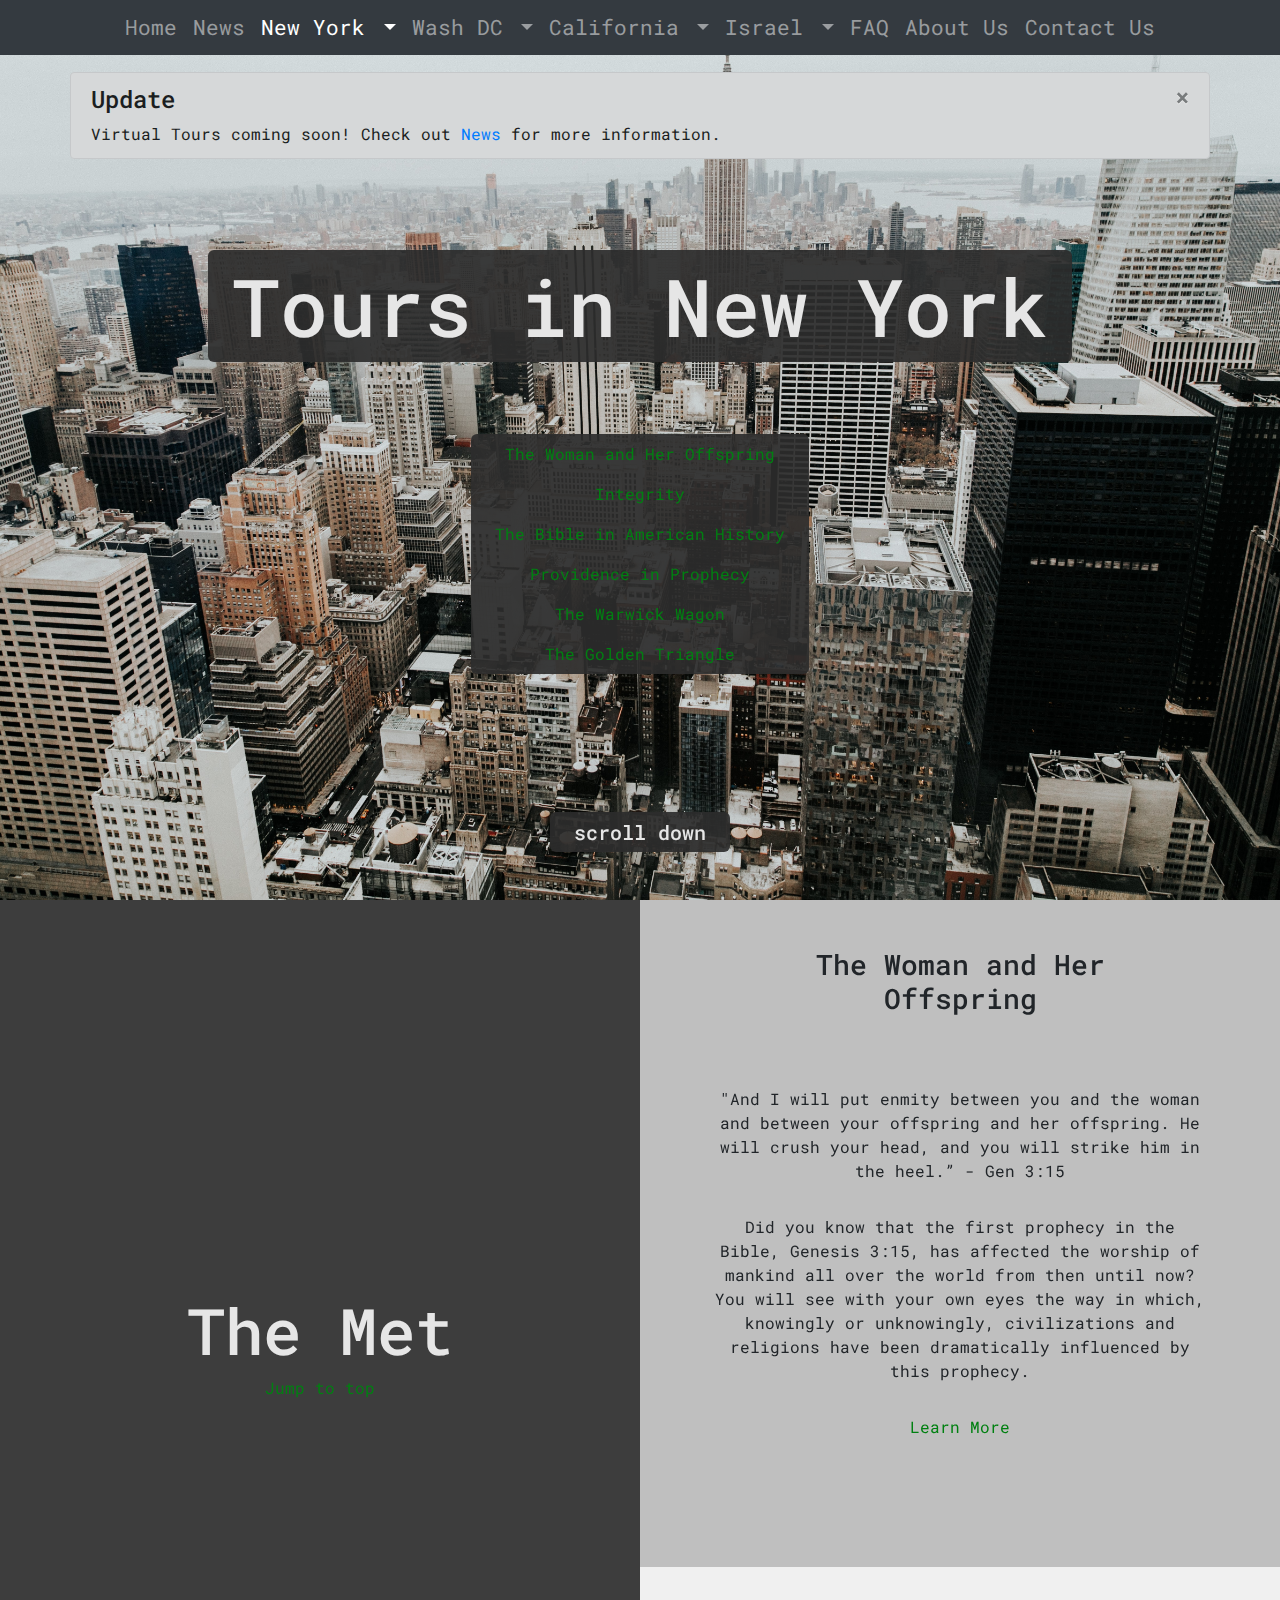
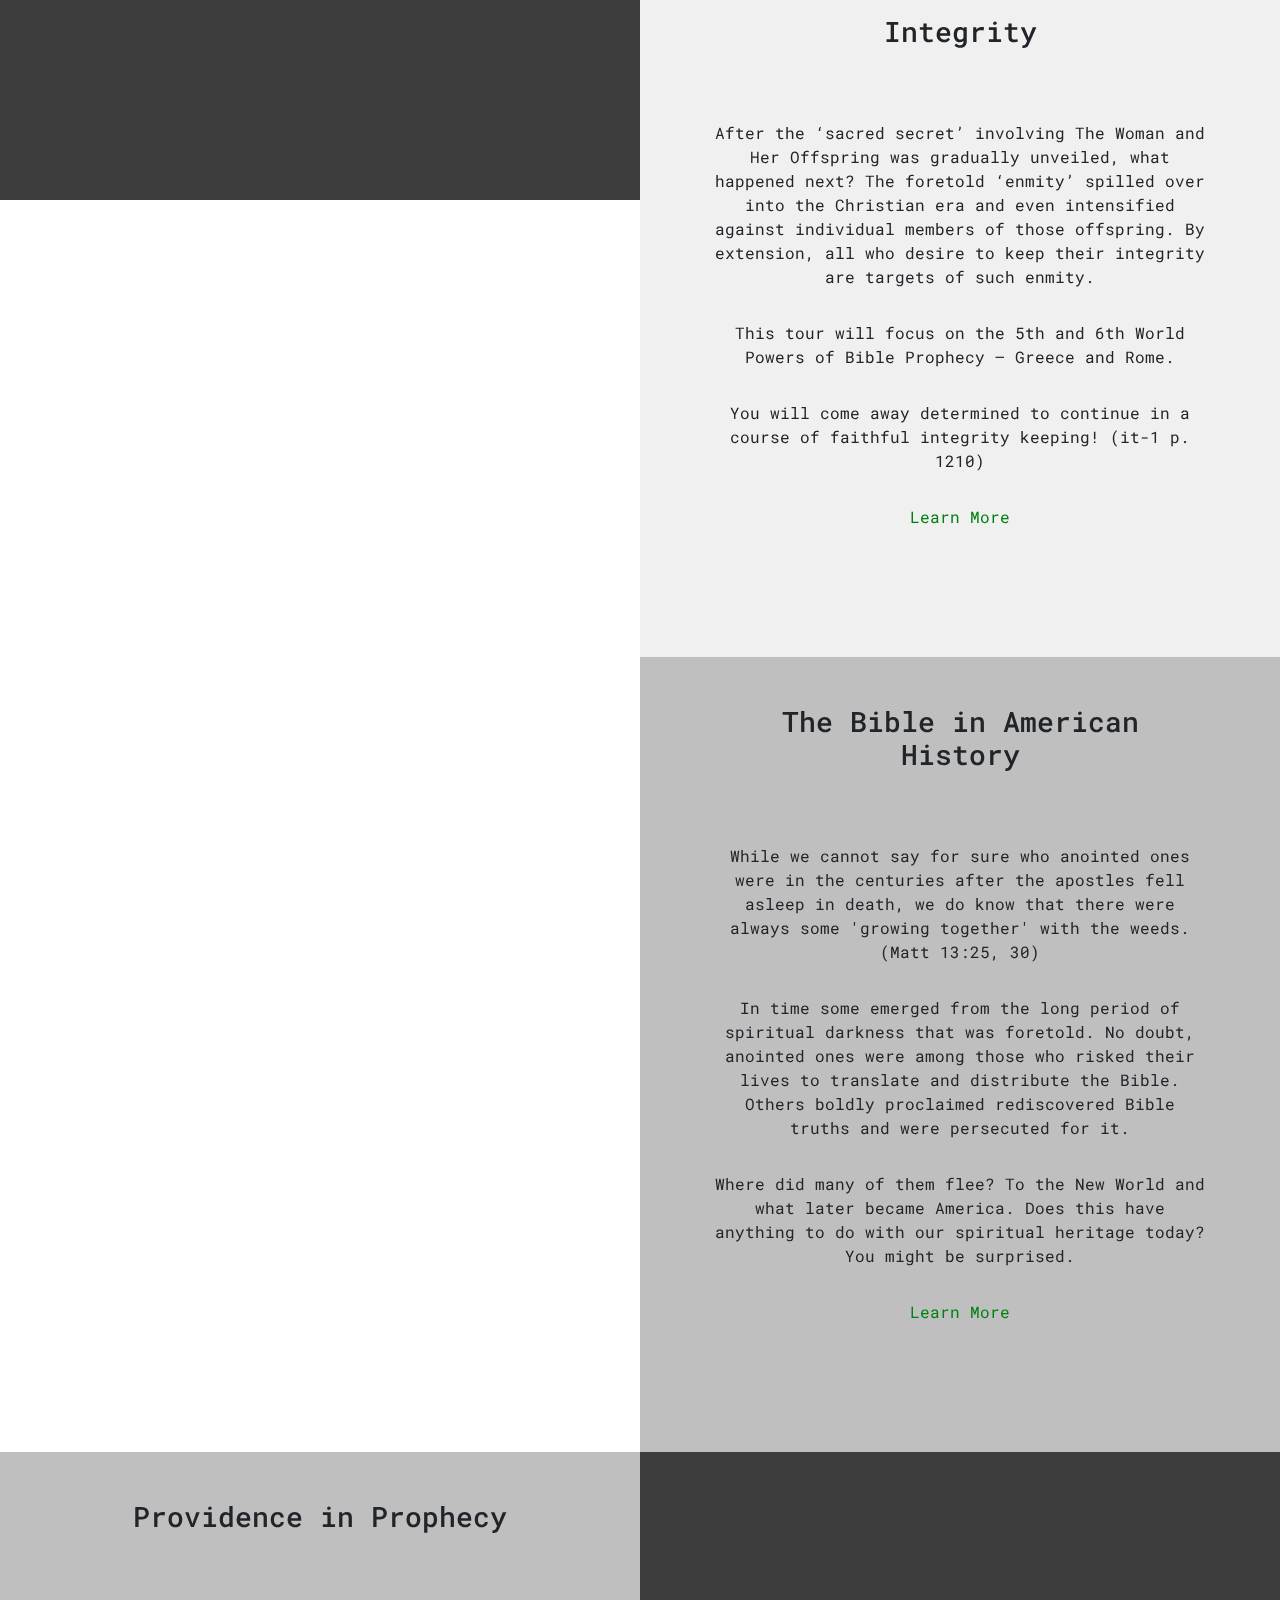
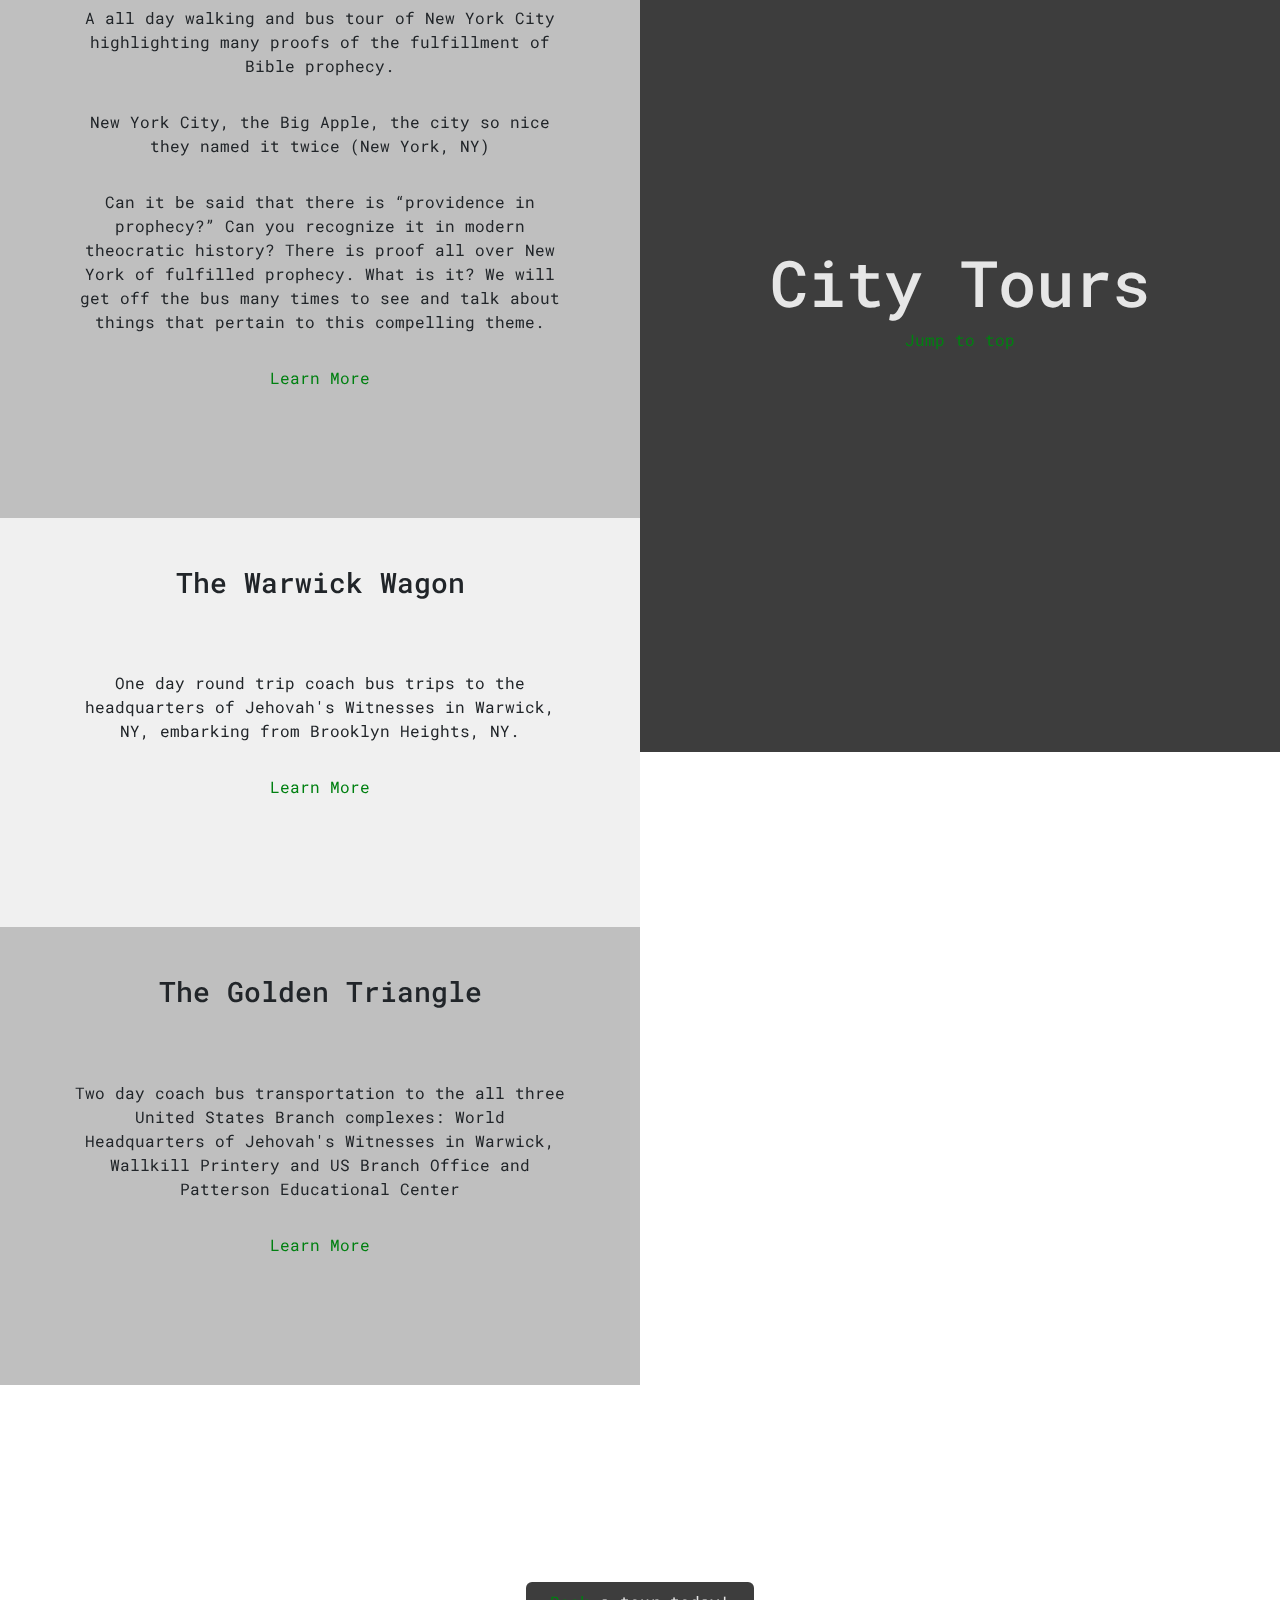
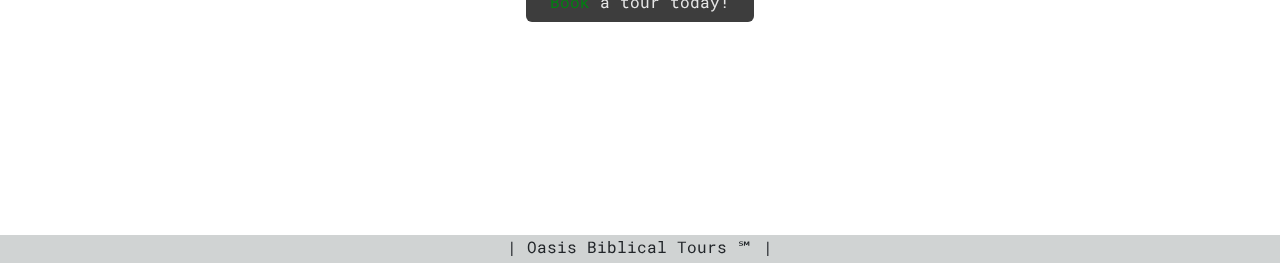
==== newyork.html @ 7457e110 "Add New York page and animated backgrounds" ====
<!DOCTYPE html>
<html lang="en">
<head>
    <meta charset="UTF-8">
    <link rel="icon" type="image/png" href="img/oasisFavicon.png"/> 
    <meta name="viewport" content="width=device-width, initial-scale=1">
    <link rel="stylesheet" href="https://maxcdn.bootstrapcdn.com/bootstrap/4.5.2/css/bootstrap.min.css">
    <script src="https://ajax.googleapis.com/ajax/libs/jquery/3.5.1/jquery.min.js"></script>
    <script src="https://cdnjs.cloudflare.com/ajax/libs/popper.js/1.16.0/umd/popper.min.js"></script>
    <script src="https://maxcdn.bootstrapcdn.com/bootstrap/4.5.2/js/bootstrap.min.js"></script>
    <link rel="stylesheet" href="style.css">
    <link href="https://fonts.googleapis.com/css2?family=Roboto+Mono:wght@100;400;700&display=swap" rel="stylesheet">
    <title>Oasis Biblical Tours</title>
</head>
<body>  

  <nav class="p-1 navbar navbar-expand-md navbar-dark bg-dark fixed-top">
      <button class="navbar-toggler" type="button" data-toggle="collapse" data-target="#navbarSupportedContent" aria-controls="navbarSupportedContent" aria-expanded="false" aria-label="Toggle navigation">
        <span class="navbar-toggler-icon"></span>
      </button>
    
      <div class="collapse navbar-collapse justify-content-center" id="navbarSupportedContent">
        <ul class="navbar-nav">
          <li class="nav-item">
            <a class="nav-link" href="./index.html">Home</a>
          </li>
          <li class="nav-item">
            <a class="nav-link" href="#">News</a>
          </li>
          <li class="nav-item active dropdown">
            <a class="nav-link dropdown-toggle" href="#" id="navbarDropdown" role="button" data-toggle="dropdown" aria-haspopup="true" aria-expanded="false">
              New York
            </a>
            <div class="dropdown-menu" aria-labelledby="navbarDropdown">
              <a class="dropdown-item" href="./newyork.html">Overview</a>
              <a class="dropdown-item" href="#">Museum</a>
              <a class="dropdown-item" href="#">City</a>
            </div>
          </li>
          <li class="nav-item dropdown">
              <a class="nav-link dropdown-toggle" href="#" id="navbarDropdown" role="button" data-toggle="dropdown" aria-haspopup="true" aria-expanded="false">
                Wash DC
              </a>
              <div class="dropdown-menu" aria-labelledby="navbarDropdown">
                <a class="dropdown-item" href="#">Action</a>
                <a class="dropdown-item" href="#">Another action</a>
                <div class="dropdown-divider"></div>
                <a class="dropdown-item" href="#">Something else here</a>
              </div>
          </li>
          <li class="nav-item dropdown">
              <a class="nav-link dropdown-toggle" href="#" id="navbarDropdown" role="button" data-toggle="dropdown" aria-haspopup="true" aria-expanded="false">
                California
              </a>
              <div class="dropdown-menu" aria-labelledby="navbarDropdown">
                <a class="dropdown-item" href="#">Action</a>
                <a class="dropdown-item" href="#">Another action</a>
                <div class="dropdown-divider"></div>
                <a class="dropdown-item" href="#">Something else here</a>
              </div>
          </li>
          <li class="nav-item dropdown">
              <a class="nav-link dropdown-toggle" href="#" id="navbarDropdown" role="button" data-toggle="dropdown" aria-haspopup="true" aria-expanded="false">
                Israel
              </a>
              <div class="dropdown-menu" aria-labelledby="navbarDropdown">
                <a class="dropdown-item" href="#">Action</a>
                <a class="dropdown-item" href="#">Another action</a>
                <div class="dropdown-divider"></div>
                <a class="dropdown-item" href="#">Something else here</a>
              </div>
          </li>
          <li class="nav-item">
              <a class="nav-link" href="#">FAQ</a>
          </li>
          <li class="nav-item">
              <a class="nav-link" href="#">About Us</a>
          </li>
          <li class="nav-item">
              <a class="nav-link" href="#">Contact Us</a>
          </li>
        </ul>
      </div>
    </nav>
    <div id="alert" class="container alert fixed-top alert-dark alert-dismissible fade show" role="alert">
      <h4 class="alert-heading">Update</h4>
      Virtual Tours coming soon! Check out <a href="#">News</a> for more information.
      <button type="button" class="close" data-dismiss="alert" aria-label="Close">
        <span aria-hidden="true">&times;</span>
      </button>
    </div>

    <div id="parallaxPic" class="firstParallax d-flex flex-column align-items-center justify-content-center">
      <h1 class="my-4 text-center textBox darkTheme">Tours in New York</h1>
      <div class= "d-flex align-items-center justify-content-center darkTheme textBox p-2 mt-5">
        <div class="d-flex flex-column align-items-center mx-3">
          <p><a href="#womanOff">The Woman and Her Offspring</a></p>
          <p><a href="#int">Integrity</a></p>
          <p><a href="#bah">The Bible in American History</a></p>
          <p><a href="#providence">Providence in Prophecy</a></p>
          <p><a href="#warwagon">The Warwick Wagon</a></p>
          <p class="mb-0"><a href="#goldtri">The Golden Triangle</a></p>
        </div>
      </div>
      <div class="fixed-bottom d-flex justify-content-center">
        <h5 class="textBox darkTheme mb-5">scroll down</h5>
      </div>
    </div>
    <section class="h-100 text-center d-flex container-fluid">
      <div class="row">
        <div class="col-lg-6 px-0 d-flex flex-column darkTheme align-items-center justify-content-center fullvh sticky-top">
          <h2 class="my-2">The Met</h2>
          <p><a href="#top">Jump to top</a></p>
        </div>
        <div class="col-lg-6 px-0">
          <div class="d-flex flex-column p-5 m-0 lightTheme big-bottom-padding">
            <h3 id="womanOff">The Woman and Her Offspring</h3>
            <p>
              "And I will put enmity between you and the woman and between your offspring and her offspring. He will crush your head, and you will strike him in the heel.” - Gen 3:15
            </p>
            <p>
              Did you know that the first prophecy in the Bible, Genesis 3:15, has affected the worship of mankind all over the world from then until now?  You will see with your own eyes the way in which, knowingly or unknowingly, civilizations and religions have been dramatically influenced by this prophecy.  
            </p>
            <p><a href="#">Learn More</a></p>
          </div>
          <div class="d-flex flex-column p-5 m-0 lighterTheme big-bottom-padding">
            <h3 id="int">Integrity</h3>
            <p>
              After the ‘sacred secret’ involving The Woman and Her Offspring was gradually unveiled, what happened next?  The foretold ‘enmity’ spilled over into the Christian era and even intensified against individual members of those offspring.  By extension, all who desire to keep their integrity are targets of such enmity.  
            </p>
            <p>
              This tour will focus on the 5th and 6th World Powers of Bible Prophecy – Greece and Rome. 
            </p>
            <p>
              You will come away determined to continue in a course of faithful integrity keeping! (it-1 p. 1210) 
            </p>
            <p><a href="#">Learn More</a></p>
          </div>
          <div class="d-flex flex-column p-5 m-0 lightTheme big-bottom-padding">
            <h3 id="bah">The Bible in American History</h3>
            <p>
              While we cannot say for sure who anointed ones were in the centuries after the apostles fell asleep in death, we do know that there were always some 'growing together' with the weeds. (Matt 13:25, 30)  
            </p>
            <p>
              In time some emerged from the long period of spiritual darkness that was foretold.  No doubt, anointed ones were among those who risked their lives to translate and distribute the Bible.  Others boldly proclaimed rediscovered Bible truths and were persecuted for it.  
            </p>
            <p>
              Where did many of them flee?  To the New World and what later became America. Does this have anything to do with our spiritual heritage today?  You might be surprised.  
            </p>
            <p><a href="#">Learn More</a></p>
          </div>
        </div>
      </div>
    </section>
    <div id="secondParallax"></div>
    <section class="h-100 text-center d-flex container-fluid">
      <div class="row flex-row-reverse">
        <div class="col-lg-6 px-0 d-flex flex-column darkTheme align-items-center justify-content-center fullvh sticky-top">
          <h2 class="my-2">City Tours</h2>
          <p><a href="#top">Jump to top</a></p>
        </div>
        <div class="col-lg-6 px-0">
          <div class="d-flex flex-column p-5 m-0 lightTheme big-bottom-padding">
            <h3 id="providence">Providence in Prophecy</h3>
            <p>
              A all day walking and bus tour of New York City highlighting many proofs of the fulfillment of Bible prophecy.
            </p>
            <p>
              New York City, the Big Apple, the city so nice they named it twice (New York, NY)
            </p>
            <p>
              Can it be said that there is “providence in prophecy?”  Can you recognize it in modern theocratic history?  There is proof all over New York of fulfilled prophecy.  What is it?  We will get off the bus many times to see and talk about things that pertain to this compelling theme.
            </p>
            <p><a href="#">Learn More</a></p>
          </div>
          <div class="d-flex flex-column p-5 m-0 lighterTheme big-bottom-padding">
            <h3 id="warwagon">The Warwick Wagon</h3>
            <p>
              One day round trip coach bus trips to the headquarters of Jehovah's Witnesses in Warwick, NY, embarking from Brooklyn Heights, NY.
            </p>
            <p><a href="#">Learn More</a></p>
          </div>
          <div class="d-flex flex-column p-5 m-0 lightTheme big-bottom-padding">
            <h3 id="goldtri">The Golden Triangle</h3>
            <p>
              Two day coach bus transportation to the all three United States Branch complexes: World Headquarters of Jehovah's Witnesses in Warwick, Wallkill Printery and US Branch Office and Patterson Educational Center
            </p>
            <p><a href="#">Learn More</a></p>
          </div>
        </div>
      </div>
    </section>
    <div class="spacers d-flex flex-column align-items-center justify-content-center">
      <p class="darkTheme textBox"><a href="#">Book</a> a tour today!</p>
    </div>
    <div id="footer">
        <p class="text-center pb-1">| Oasis Biblical Tours ℠ |</p>
    </div>
    <script src="main.js"></script>
</body>
</html>
---- style.css ----
* {
    font-family: 'Roboto Mono', monospace;
}

html {
    scroll-behavior: smooth;
  }

/* Small devices (landscape phones, 544px and up) */
@media (min-width: 400px) {  
  h1 {font-size:2.5rem;} 
  .fullvh {
        height: auto;
        top: 2.5rem;
    }
}
 
/* Medium devices (tablets, 768px and up) The navbar toggle appears at this breakpoint */
@media (min-width: 768px) {  
  h1 {font-size:3.5rem;} 
  nav {font-size:.8rem;}
}
 
/* Large devices (desktops, 992px and up) */
@media (min-width: 992px) { 
  h1 {font-size:4rem;}
  nav {font-size:1rem;}
  .fullvh {height: 100vh;}
}
 
/* Extra large devices (large desktops, 1200px and up) */
@media (min-width: 1200px) {  
  h1 {font-size:5rem;} 
  nav {font-size:1.3rem;}
}
 
p > a {
    color: rgb(0, 128, 17);
    /* text-shadow: 1px 1px 2px rgb(0, 0, 0); */
}

p > a:hover {
    color: rgb(0, 128, 17);
    text-shadow: 1px 1px 10px rgb(0, 0, 0);
}

h2 {
    font-size: 4em;
}

#alert {
    position: fixed;
    top: 8%;
    left: 0;
    right: 0;
    margin: auto;
    animation-name: appear;
    animation-duration: 3s;
}

@-webkit-keyframes appear {
    0% {
        top: -10%;
        opacity: 0;
    }

    50%  {
        opacity: .8;
    }
    100% {
        top: 8%;
        opacity: 1;
    }
}


.navbar-nav > li > .dropdown-menu { 
    background-color: rgba(44, 44, 44, 0.9); 
}

.navbar-nav > li > .dropdown-menu > a { 
    color: rgb(230, 230, 230);
}

.navbar-nav > li > .dropdown-menu > a:hover { 
    background-color: rgba(44, 44, 44, 0.5); 
}

.textBox {
    padding: 8px 24px;
    border-radius: 6px;
}

.darkTheme {
    color: rgb(230, 230, 230);
    background: rgba(44, 44, 44, 0.92);
}

.lightTheme {
    background-color: rgba(184, 184, 184, 0.9);
}

.lighterTheme {
    background-color: rgba(238, 238, 238, 0.9);
}

#parallaxPic {
    transition-property: background-image;
    transition-duration: 1.5s;
    transition-timing-function: ease;
    transition-delay: 5s;
}

#secondParallax {
    transition-property: background-image;
    transition-duration: 1.5s;
    transition-timing-function: ease;
    transition-delay: 5s;
}

.firstParallax {
    background-size: cover;
    background-position: center;
    height: 100vh;
    z-index: -1;
}

#secondParallax {
    background-size: cover;
    background-position: center;
    position: fixed;
    top: 0px;
    bottom: 0px;
    left: 0px;
    right: 0px;
    z-index: -2;
    -webkit-transform: translateZ(0);
}

h5 {
    -webkit-animation: glow 1.5s ease-in-out infinite alternate;
    -moz-animation: glow 1.5s ease-in-out infinite alternate;
    animation: glow 1.5s ease-in-out infinite alternate;
}

  
  @-webkit-keyframes glow {
    from {
      text-shadow: 0 0 5px #fff, 0 0 20px #fff;
    }
    to {
      text-shadow: 0 0 10px #fff, 0 0 30px #6d6d6d, 
    }
  }

#footer{
    height: 1.5em;
}

#footer > p {;
    background-color: rgb(208, 211, 211);
    margin-bottom: -3em;
}

.spacers {
    height: 50vh;
}

/* styles specific to newyork page */

h3 {
    margin: 2em;
    padding-top: 11rem;
    margin-top: -11rem;
}

h3 ~ p {
    margin: 1em 1.5em;
}

.big-bottom-padding {
    padding-bottom: 7rem!important;
}
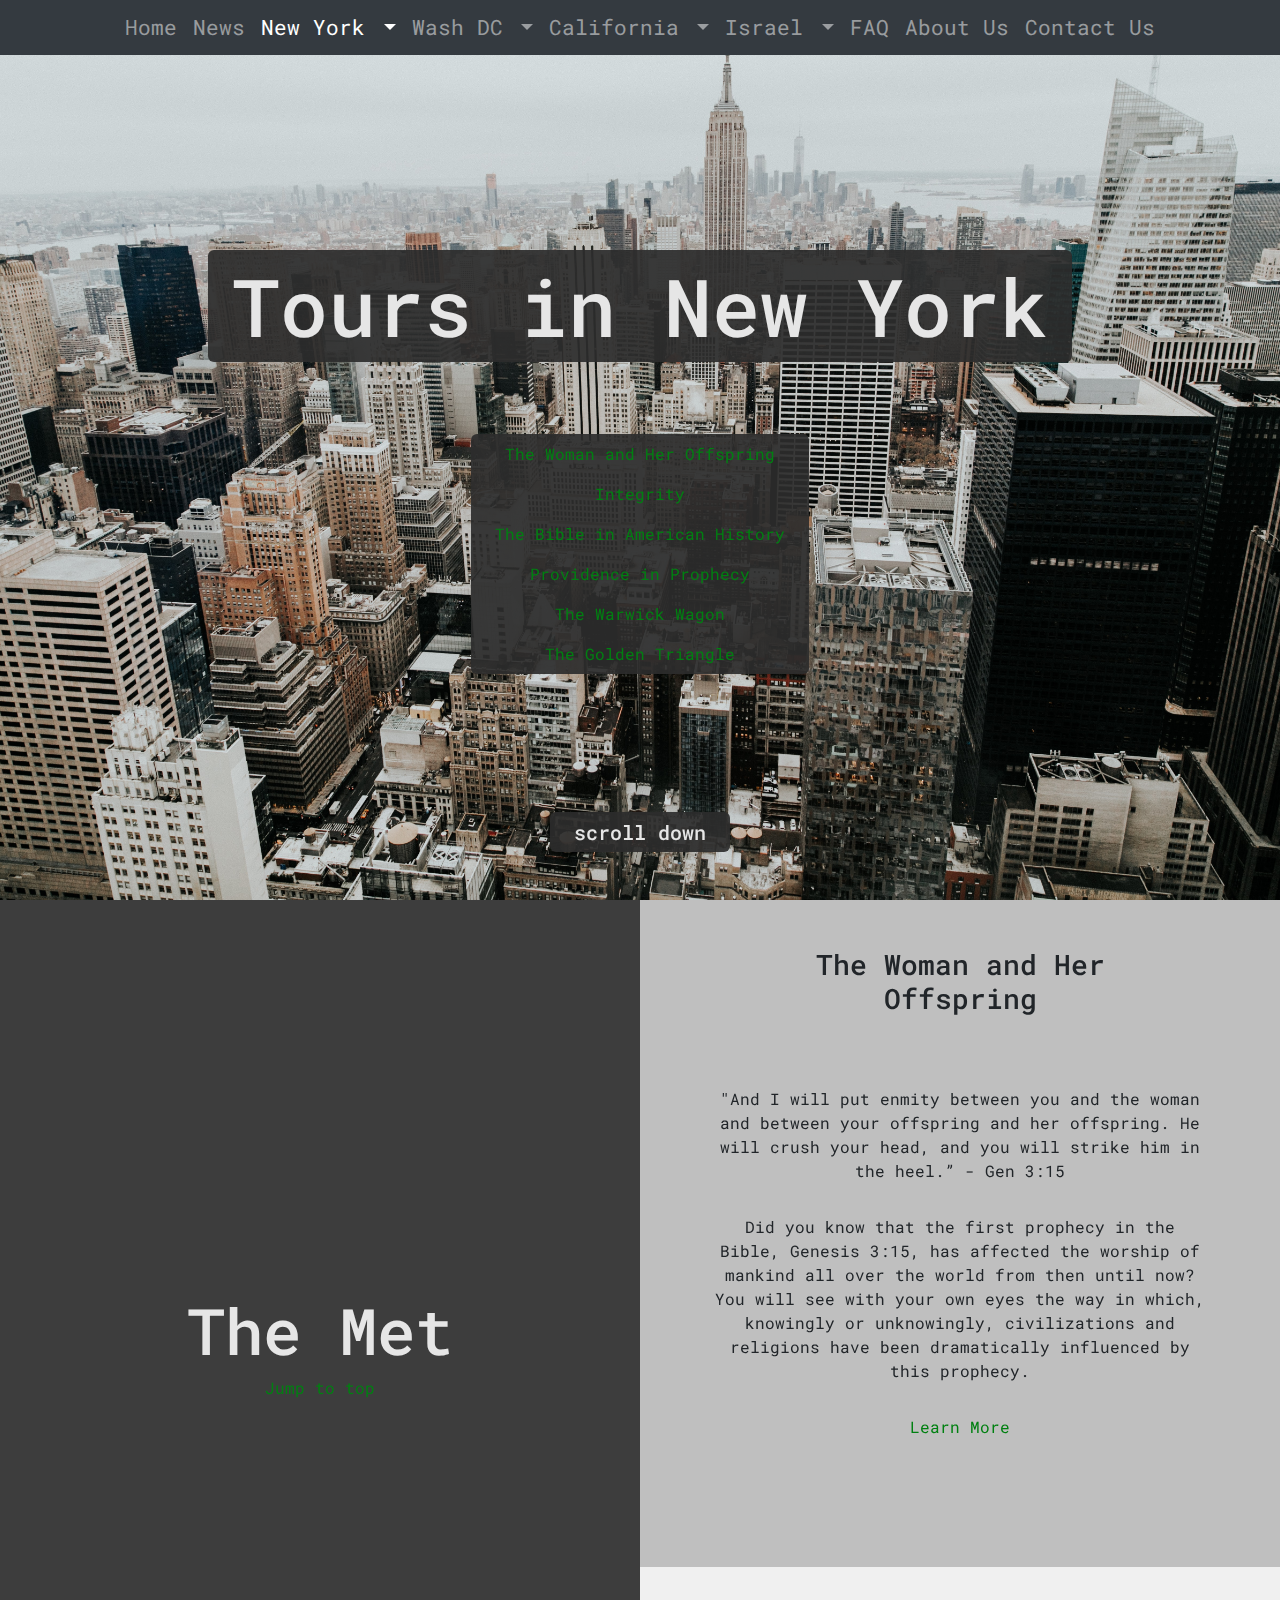
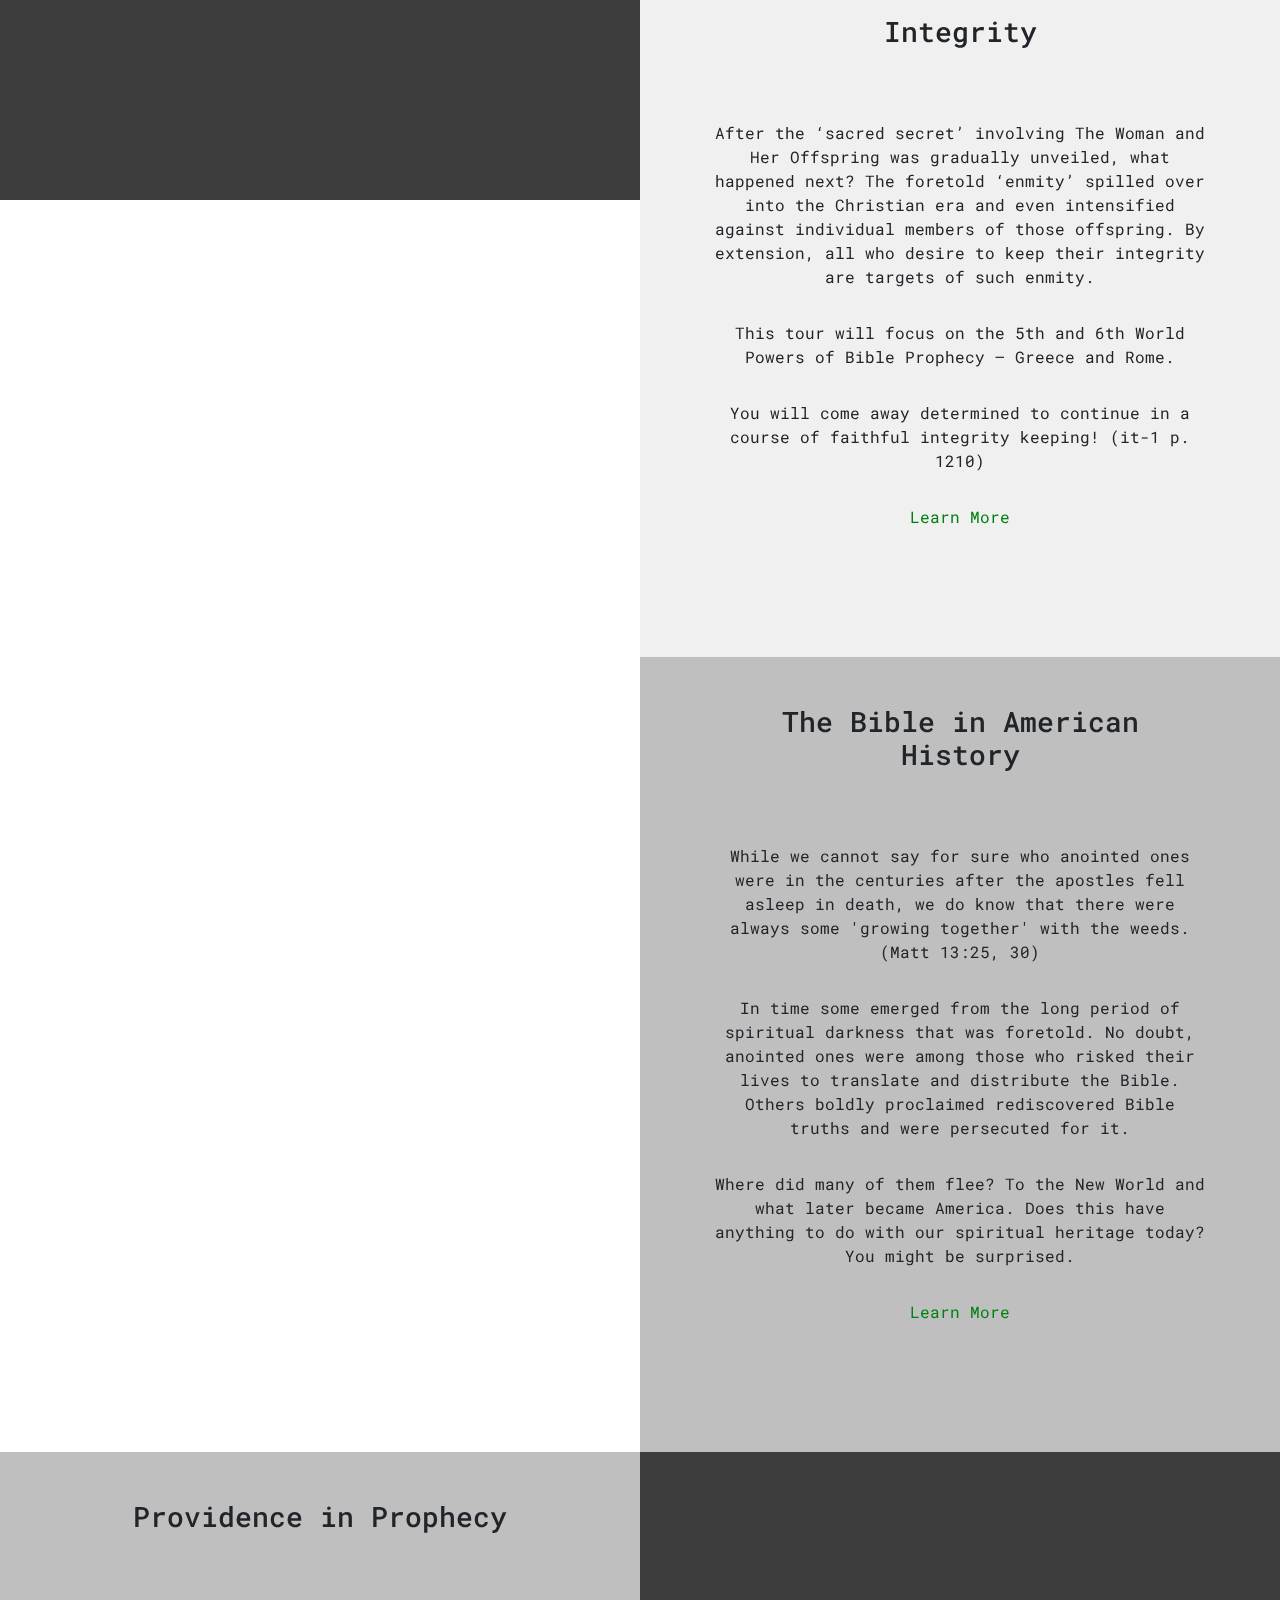
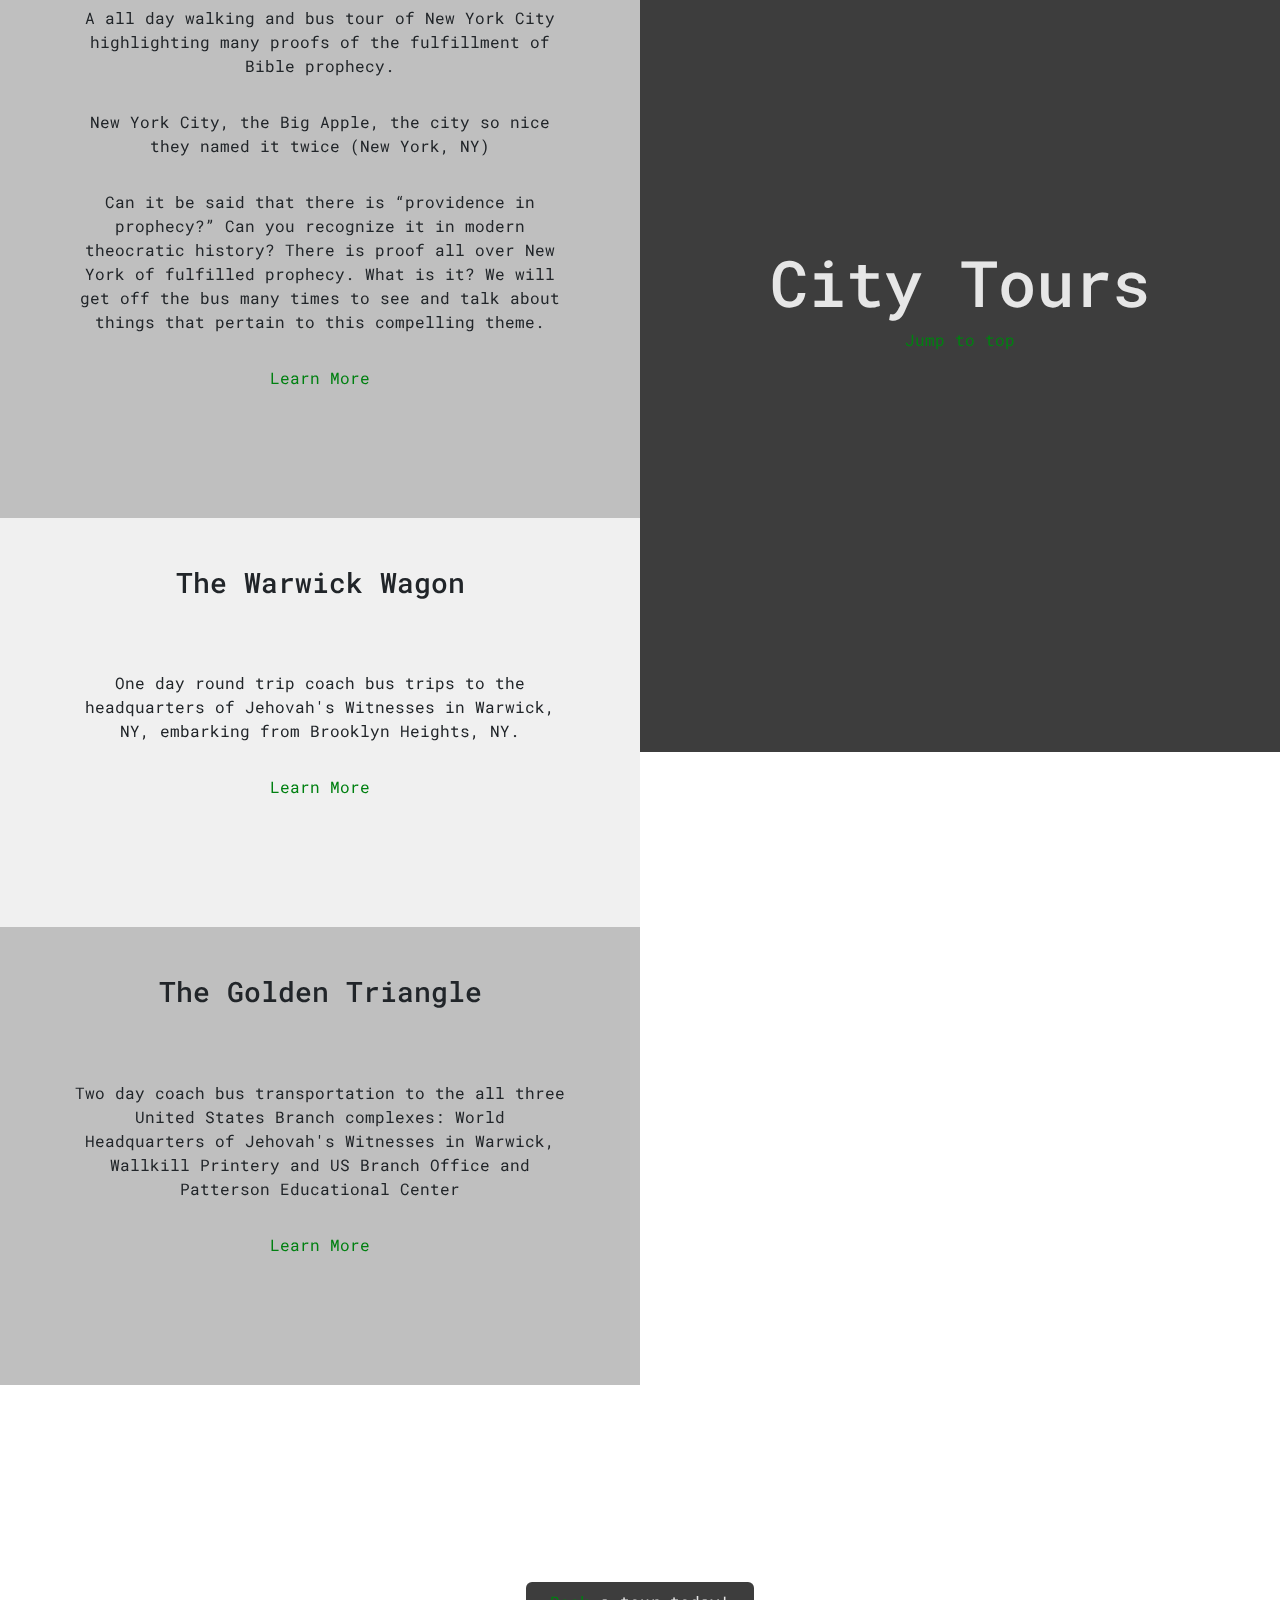
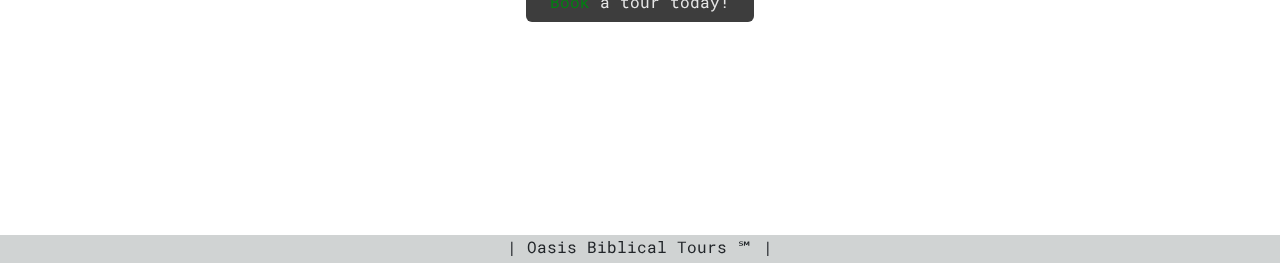
==== commit baf0800d: "Replace text with generic lorem ipsum" ====
--- a/newyork.html
+++ b/newyork.html
@@ -10,7 +10,7 @@
     <script src="https://maxcdn.bootstrapcdn.com/bootstrap/4.5.2/js/bootstrap.min.js"></script>
     <link rel="stylesheet" href="style.css">
     <link href="https://fonts.googleapis.com/css2?family=Roboto+Mono:wght@100;400;700&display=swap" rel="stylesheet">
-    <title>Oasis Biblical Tours</title>
+    <title>Your Website</title>
 </head>
 <body>  
 
@@ -82,15 +82,8 @@
         </ul>
       </div>
     </nav>
-    <div id="alert" class="container alert fixed-top alert-dark alert-dismissible fade show" role="alert">
-      <h4 class="alert-heading">Update</h4>
-      Virtual Tours coming soon! Check out <a href="#">News</a> for more information.
-      <button type="button" class="close" data-dismiss="alert" aria-label="Close">
-        <span aria-hidden="true">&times;</span>
-      </button>
-    </div>
 
-    <div id="parallaxPic" class="firstParallax d-flex flex-column align-items-center justify-content-center">
+    <div style="background-image: url('./img/new_york/newyorktop1.jpg')" id="parallaxPic" class="firstParallax d-flex flex-column align-items-center justify-content-center">
       <h1 class="my-4 text-center textBox darkTheme">Tours in New York</h1>
       <div class= "d-flex align-items-center justify-content-center darkTheme textBox p-2 mt-5">
         <div class="d-flex flex-column align-items-center mx-3">
@@ -152,7 +145,7 @@
         </div>
       </div>
     </section>
-    <div id="secondParallax"></div>
+    <div style="background-image: url(./img/new_york/newyorkbottom1.jpg)" id="secondParallax"></div>
     <section class="h-100 text-center d-flex container-fluid">
       <div class="row flex-row-reverse">
         <div class="col-lg-6 px-0 d-flex flex-column darkTheme align-items-center justify-content-center fullvh sticky-top">
@@ -196,6 +189,6 @@
     <div id="footer">
         <p class="text-center pb-1">| Oasis Biblical Tours ℠ |</p>
     </div>
-    <script src="main.js"></script>
+    <script async src="main.js"></script>
 </body>
 </html>--- a/style.css
+++ b/style.css
@@ -7,7 +7,7 @@
   }
 
 /* Small devices (landscape phones, 544px and up) */
-@media (min-width: 400px) {  
+@media (min-width: 200px) {  
   h1 {font-size:2.5rem;} 
   .fullvh {
         height: auto;
@@ -106,14 +106,14 @@
 
 #parallaxPic {
     transition-property: background-image;
-    transition-duration: 1.5s;
+    transition-duration: 3s;
     transition-timing-function: ease;
-    transition-delay: 5s;
+    transition-delay: 4s;
 }
 
 #secondParallax {
     transition-property: background-image;
-    transition-duration: 1.5s;
+    transition-duration: 3s;
     transition-timing-function: ease;
     transition-delay: 5s;
 }
@@ -180,4 +180,66 @@
 
 .big-bottom-padding {
     padding-bottom: 7rem!important;
-}+}
+
+/* some animations */
+
+.slide-in-top {
+	-webkit-animation: slide-in-top 2s cubic-bezier(0.250, 0.460, 0.450, 0.940) both;
+	        animation: slide-in-top 2s cubic-bezier(0.250, 0.460, 0.450, 0.940) both;
+}
+
+@-webkit-keyframes slide-in-top {
+    0% {
+      -webkit-transform: translateY(-10px);
+              transform: translateY(-10px);
+      opacity: 0;
+    }
+    100% {
+      -webkit-transform: translateY(0);
+              transform: translateY(0);
+      opacity: 1;
+    }
+  }
+  @keyframes slide-in-top {
+    0% {
+      -webkit-transform: translateY(-100px);
+              transform: translateY(-100px);
+      opacity: 0;
+    }
+    100% {
+      -webkit-transform: translateY(0);
+              transform: translateY(0);
+      opacity: 1;
+    }
+  }
+
+  .slide-in-bottom {
+	-webkit-animation: slide-in-bottom 2s cubic-bezier(0.250, 0.460, 0.450, 0.940) both;
+	        animation: slide-in-bottom 2s cubic-bezier(0.250, 0.460, 0.450, 0.940) both;
+}
+
+@-webkit-keyframes slide-in-bottom {
+    0% {
+      -webkit-transform: translateY(100px);
+              transform: translateY(100px);
+      opacity: 0;
+    }
+    100% {
+      -webkit-transform: translateY(0);
+              transform: translateY(0);
+      opacity: 1;
+    }
+  }
+  @keyframes slide-in-bottom {
+    0% {
+      -webkit-transform: translateY(100px);
+              transform: translateY(100px);
+      opacity: 0;
+    }
+    100% {
+      -webkit-transform: translateY(0);
+              transform: translateY(0);
+      opacity: 1;
+    }
+  }